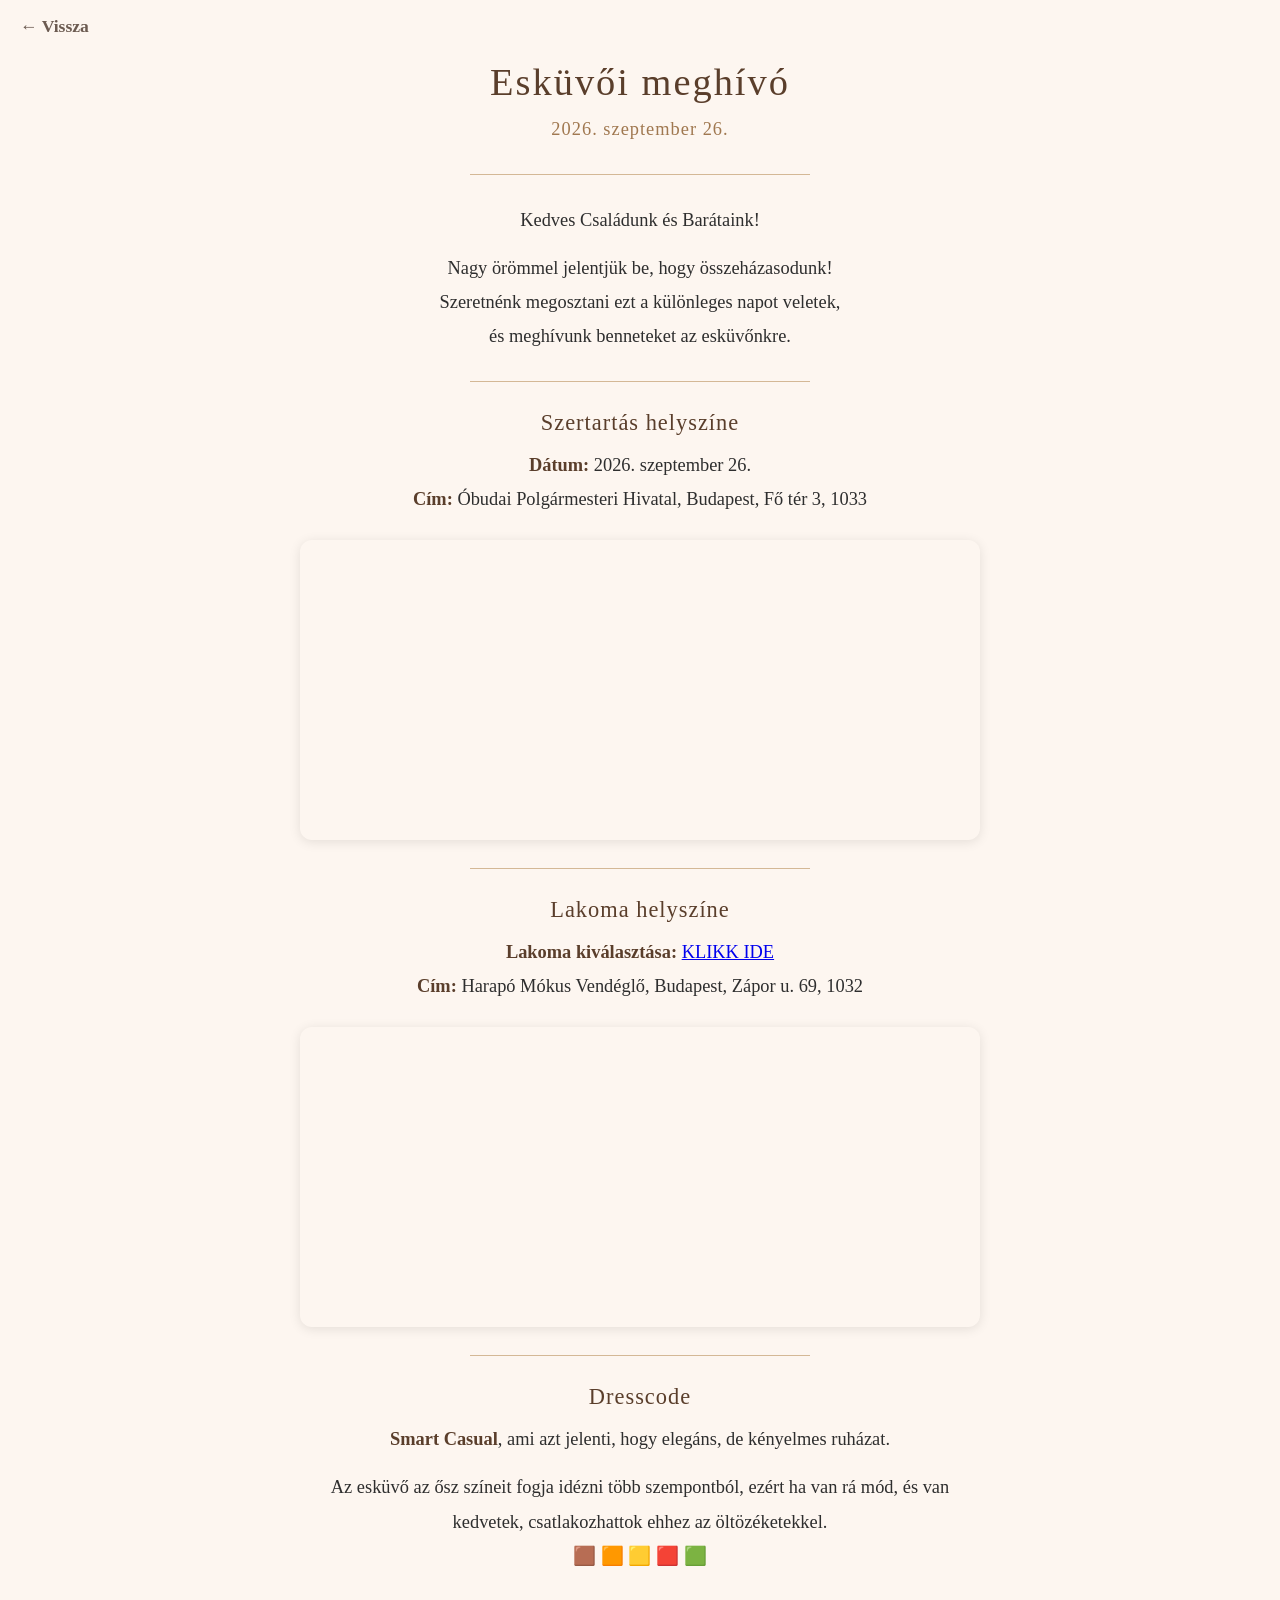
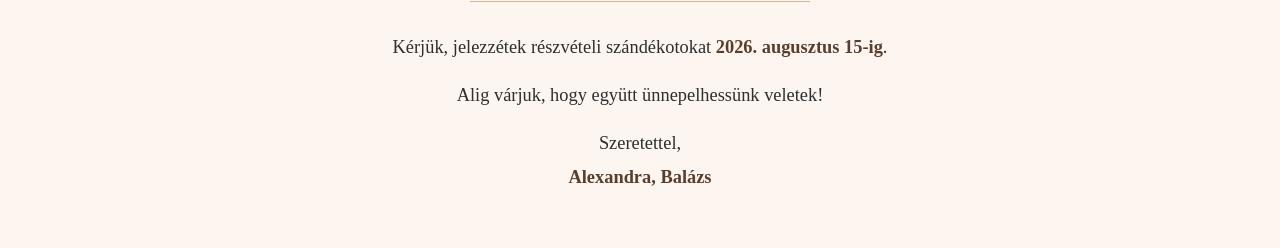
==== eskuvo.html @ 45cf3a00 "Dresscode javítás" ====
<!DOCTYPE html>
<html lang="hu">
<head>
    <meta charset="UTF-8">
    <meta name="viewport" content="width=device-width, initial-scale=1.0">
    <title>Esküvői meghívó – 2026.09.26</title>
    <link rel="stylesheet" href="style.css">
</head>
<body class="invite">

    <a href="eskuvo_fooldal.html" class="back-link">← Vissza</a>

    <div class="container">

        <!-- Képek használata:
             Teljes szélesség:  <img src="kep.jpg" alt="..." class="img-full">
             Közepes, középen:  <img src="kep.jpg" alt="..." class="img-center">
             Kerek portré:      <img src="kep.jpg" alt="..." class="img-round">
             2 oszlopos rács:
             <div class="img-grid">
                 <img src="kep1.jpg" alt="...">
                 <img src="kep2.jpg" alt="...">
             </div>
        -->

        <h1>Esküvői meghívó</h1>
        <p class="date-line">2026. szeptember 26.</p>

        <hr class="divider">

        <p>Kedves Családunk és Barátaink!</p>

        <p>Nagy örömmel jelentjük be, hogy összeházasodunk!<br>
        Szeretnénk megosztani ezt a különleges napot veletek,<br>
        és meghívunk benneteket az esküvőnkre.</p>

        <hr class="divider">

        <h2 class="section-title">Szertartás helyszíne</h2>

        <p>
            <strong>Dátum:</strong> 2026. szeptember 26.<br>
            <strong>Cím:</strong> Óbudai Polgármesteri Hivatal, Budapest, Fő tér 3, 1033
        </p>

        <div class="map-container">
            <iframe
                src="https://maps.google.com/maps?q=Budapest,+Fő+tér+3,+1033&output=embed&z=16"
                allowfullscreen
                loading="lazy"
                referrerpolicy="no-referrer-when-downgrade">
            </iframe>
        </div>

        <hr class="divider">

        <h2 class="section-title">Lakoma helyszíne</h2>

        <p>
            <strong>Lakoma kiválasztása:</strong> <a href="https://forms.gle/ZSXioDLwqqKCu9ad8" target="_blank" rel="noopener noreferrer">KLIKK IDE</a><br>
            <strong>Cím:</strong> Harapó Mókus Vendéglő, Budapest, Zápor u. 69, 1032
        </p>

        <div class="map-container">
            <iframe
                src="https://maps.google.com/maps?q=Harapó+Mókus+Vendéglő,+Budapest,+Zápor+u.+69,+1032&output=embed&z=16"
                allowfullscreen
                loading="lazy"
                referrerpolicy="no-referrer-when-downgrade">
            </iframe>
        </div>

        <hr class="divider">

        <h2 class="section-title">Dresscode</h2>

        <p> <strong>Smart Casual</strong>, ami azt jelenti, hogy elegáns, de kényelmes ruházat.</p>
        <p> Az esküvő az ősz színeit fogja idézni több szempontból, ezért ha van rá mód, és van kedvetek, csatlakozhattok ehhez az öltözéketekkel. <br>
        🟫 🟧 🟨 🟥 🟩</p>

        <hr class="divider">

        <p>Kérjük, jelezzétek részvételi szándékotokat <strong>2026. augusztus 15-ig</strong>.</p>

        <p>Alig várjuk, hogy együtt ünnepelhessünk veletek!</p>

        <p>Szeretettel,<br><strong>Alexandra, Balázs</strong></p>

    </div>

</body>
</html>
---- style.css ----
* {
    margin: 0;
    padding: 0;
    box-sizing: border-box;
}

html {
    font-family: 'Georgia', serif;
    color: #2e2e2e;
}

/* ===== FŐOLDAL ===== */

body.home {
    min-height: 100vh;
    display: flex;
    flex-direction: column;
    background: #f5f5f5;
}

.site-header {
    padding: 48px 24px 24px;
    text-align: center;
}

.logo {
    font-size: 2.2rem;
    font-weight: normal;
    letter-spacing: 4px;
    color: #1a1a1a;
}

.card-grid {
    flex: 1;
    display: flex;
    flex-wrap: wrap;
    gap: 24px;
    justify-content: center;
    align-items: center;
    padding: 40px 24px;
}

.card {
    display: flex;
    flex-direction: column;
    align-items: center;
    text-decoration: none;
    background: #fff;
    border-radius: 16px;
    padding: 40px 32px;
    width: 220px;
    box-shadow: 0 2px 12px rgba(0,0,0,0.08);
    transition: transform 0.15s, box-shadow 0.15s;
    color: #2e2e2e;
}

.card:hover {
    transform: translateY(-4px);
    box-shadow: 0 8px 24px rgba(0,0,0,0.13);
}

.card-icon {
    font-size: 2.4rem;
    margin-bottom: 16px;
}

.card h2 {
    font-size: 1.1rem;
    font-weight: normal;
    margin-bottom: 8px;
    text-align: center;
}

.card p {
    font-size: 0.85rem;
    color: #888;
    text-align: center;
}

.site-footer {
    padding: 24px;
    text-align: center;
    font-size: 0.8rem;
    color: #aaa;
}

/* ===== ESKÜVŐ HUB OLDAL ===== */

body.wedding-hub {
    min-height: 100vh;
    display: flex;
    flex-direction: column;
    align-items: center;
    background: #fdf6f0;
    position: relative;
}

.wedding-hub__bg {
    position: fixed;
    inset: 0;
    background-image: url('eskuvo_hatter.jpg');
    background-size: cover;
    background-position: center;
    opacity: 0.15;
    z-index: 0;
}

.wedding-hub__header {
    position: relative;
    z-index: 1;
    text-align: center;
    padding: 64px 24px 16px;
}

.wedding-hub__title {
    font-size: 2.2rem;
    font-weight: normal;
    letter-spacing: 3px;
    color: #5a3e2b;
}

.wedding-hub__date {
    font-size: 1.05rem;
    color: #a07850;
    letter-spacing: 1px;
    margin-top: 8px;
}

.wedding-hub__grid {
    position: relative;
    z-index: 1;
    flex: 1;
}

.wedding-card {
    border: 1px solid #e8d5c0;
    background: rgba(255,255,255,0.92);
}

.wedding-card h2 {
    color: #5a3e2b;
}

.wedding-quote {
    position: relative;
    z-index: 1;
    margin: 32px auto 0;
    max-width: 580px;
    padding: 40px 64px;
    border: 1px solid #c9a87a;
    outline: 1px solid #c9a87a;
    outline-offset: 8px;
    text-align: center;
    font-style: italic;
    color: #5a3e2b;
    font-size: 1rem;
    line-height: 1.8;
}

.wedding-quote::before,
.wedding-quote::after {
    content: '✦';
    display: block;
    color: #c9a87a;
    font-size: 0.85rem;
    font-style: normal;
    line-height: 1;
}

.wedding-quote::before { margin-bottom: 14px; }
.wedding-quote::after  { margin-top: 14px; }

.wedding-quote cite {
    display: block;
    margin-top: 10px;
    font-size: 0.92rem;
    font-style: normal;
    color: #a07850;
    letter-spacing: 1px;
}

/* ===== ESKÜVŐ OLDAL ===== */

body.invite {
    min-height: 100vh;
    display: flex;
    flex-direction: column;
    justify-content: center;
    align-items: center;
    background: #fdf6f0;
    padding: 60px 24px 40px;
    position: relative;
}

body.invite::before {
    content: '';
    position: fixed;
    inset: 0;
    background-image: url('eskuvo_hatter.jpg');
    background-size: cover;
    background-position: center;
    opacity: 0.15;
    z-index: 0;
}

.back-link {
    position: fixed;
    top: 16px;
    left: 20px;
    font-size: 1.1rem;
    font-weight: bold;
    color: #2e1a0e;
    text-decoration: none;
    opacity: 0.7;
    z-index: 2;
    transition: opacity 0.15s;
}

.back-link:hover {
    opacity: 1;
}

.container {
    position: relative;
    z-index: 1;
    width: 100%;
    max-width: 680px;
    text-align: center;
}

.container h1 {
    font-size: 2.4rem;
    font-weight: normal;
    letter-spacing: 2px;
    color: #5a3e2b;
    margin-bottom: 8px;
}

.date-line {
    font-size: 1.15rem;
    color: #a07850;
    margin-bottom: 0;
    letter-spacing: 1px;
}

.container p {
    font-size: 1.15rem;
    line-height: 1.85;
    margin-bottom: 14px;
}

strong {
    color: #5a3e2b;
}

.section-title {
    font-size: 1.4rem;
    font-weight: normal;
    letter-spacing: 1px;
    color: #5a3e2b;
    margin-bottom: 12px;
}

.map-container {
    width: 100%;
    margin: 24px 0;
    border-radius: 12px;
    overflow: hidden;
    box-shadow: 0 2px 12px rgba(0,0,0,0.1);
}

.map-container iframe {
    width: 100%;
    height: 300px;
    border: 0;
    display: block;
}

.divider {
    border: none;
    border-top: 1px solid #d4b896;
    margin: 28px auto;
    width: 50%;
}

/* --- Képosztályok --- */

.img-full {
    width: 100%;
    height: auto;
    display: block;
    margin: 24px auto;
    border-radius: 8px;
    object-fit: cover;
}

.img-center {
    width: 80%;
    max-width: 500px;
    height: auto;
    display: block;
    margin: 24px auto;
    border-radius: 8px;
    object-fit: cover;
}

.img-round {
    width: 180px;
    height: 180px;
    display: block;
    margin: 24px auto;
    border-radius: 50%;
    object-fit: cover;
}

.img-grid {
    display: grid;
    grid-template-columns: repeat(2, 1fr);
    gap: 12px;
    margin: 24px 0;
}

.img-grid img {
    width: 100%;
    height: 200px;
    object-fit: cover;
    border-radius: 8px;
}

/* ===== MOBIL ===== */

@media (max-width: 600px) {
    .logo {
        font-size: 1.6rem;
    }

    .card {
        width: 100%;
        max-width: 320px;
        padding: 32px 24px;
    }

    .container h1 {
        font-size: 1.4rem;
    }

    .container p {
        font-size: 0.97rem;
    }

    .img-center {
        width: 100%;
    }

    .img-grid {
        grid-template-columns: 1fr;
    }

    .img-grid img {
        height: 180px;
    }
}
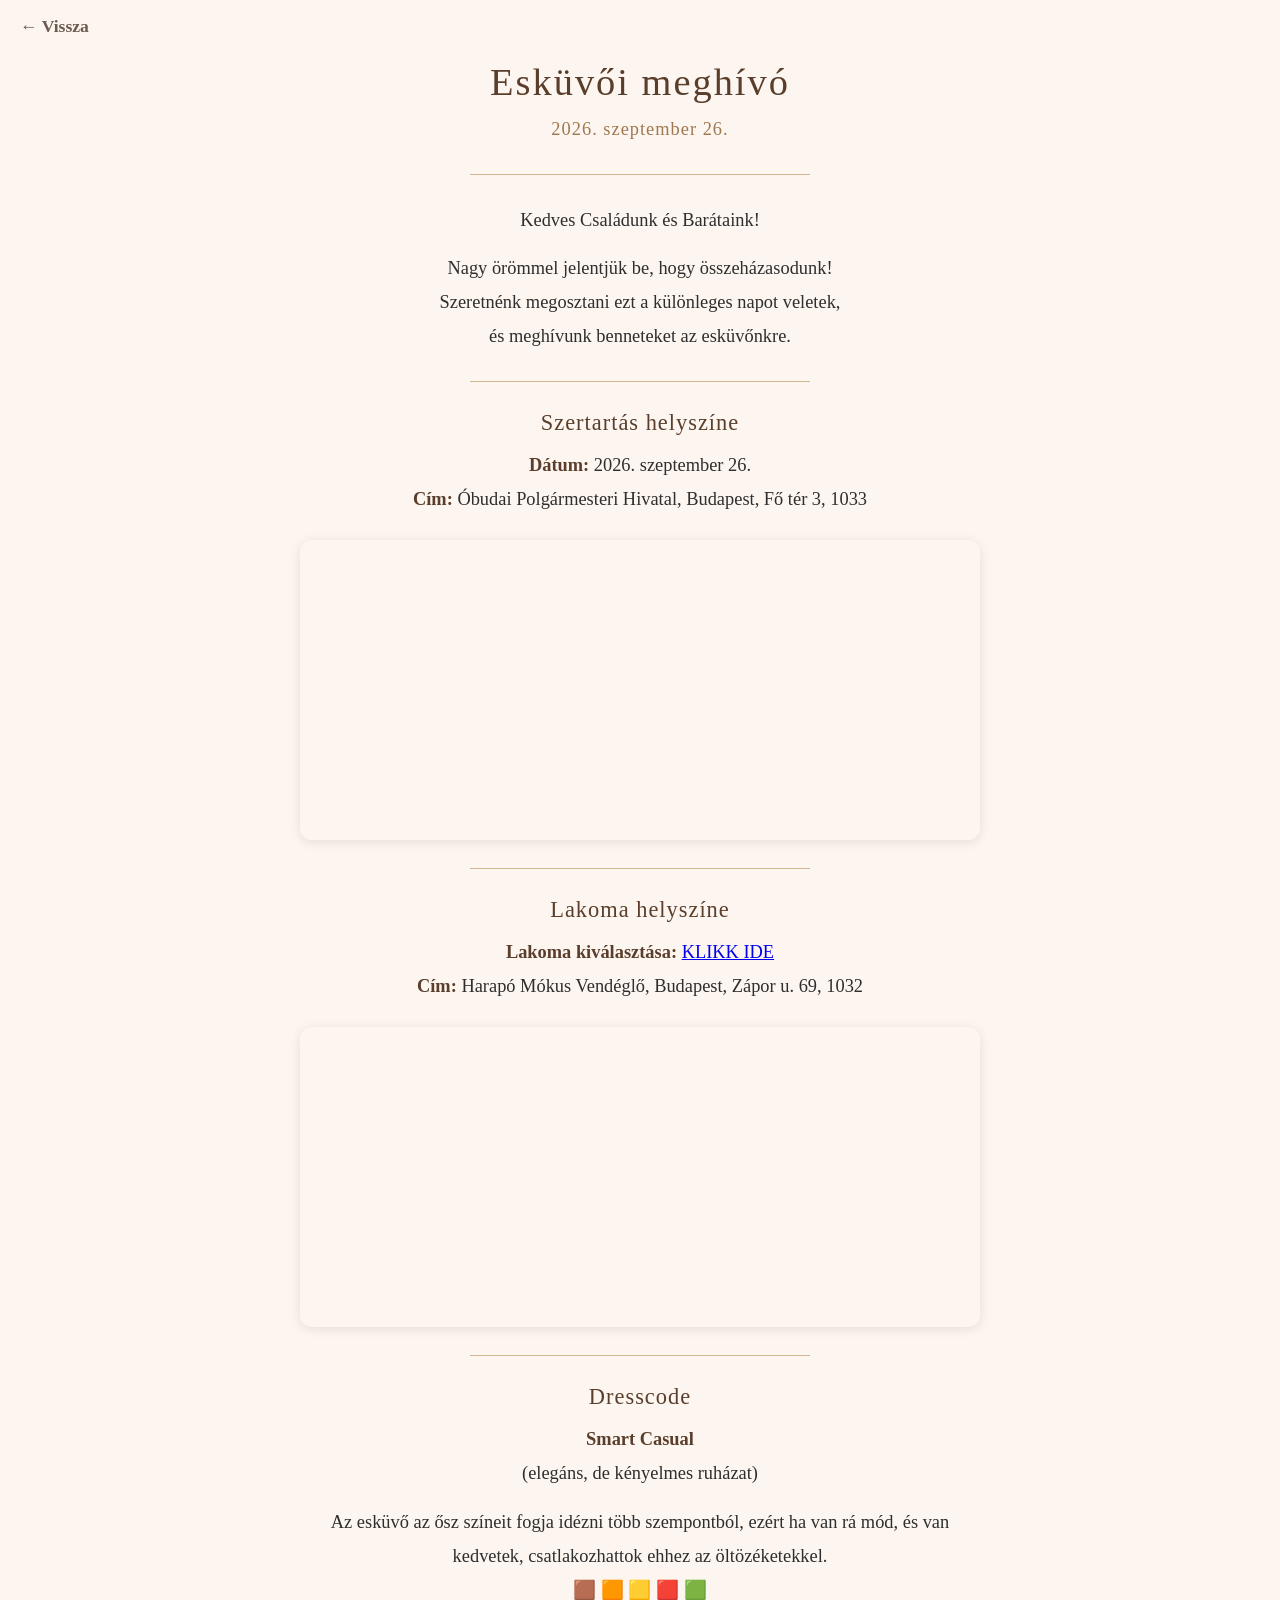
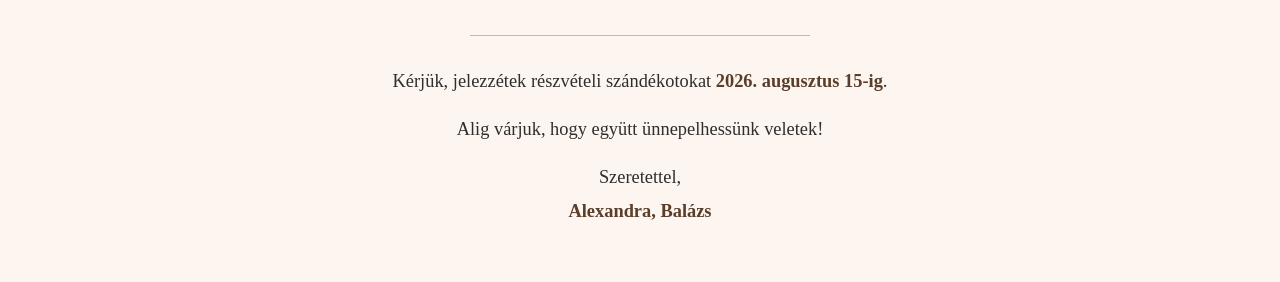
==== commit 2d91ff9e: "Dresscode" ====
--- a/eskuvo.html
+++ b/eskuvo.html
@@ -74,7 +74,8 @@
 
         <h2 class="section-title">Dresscode</h2>
 
-        <p> <strong>Smart Casual</strong>, ami azt jelenti, hogy elegáns, de kényelmes ruházat.</p>
+        <p> <strong>Smart Casual</strong><br>
+        (elegáns, de kényelmes ruházat)</p>
         <p> Az esküvő az ősz színeit fogja idézni több szempontból, ezért ha van rá mód, és van kedvetek, csatlakozhattok ehhez az öltözéketekkel. <br>
         🟫 🟧 🟨 🟥 🟩</p>
 
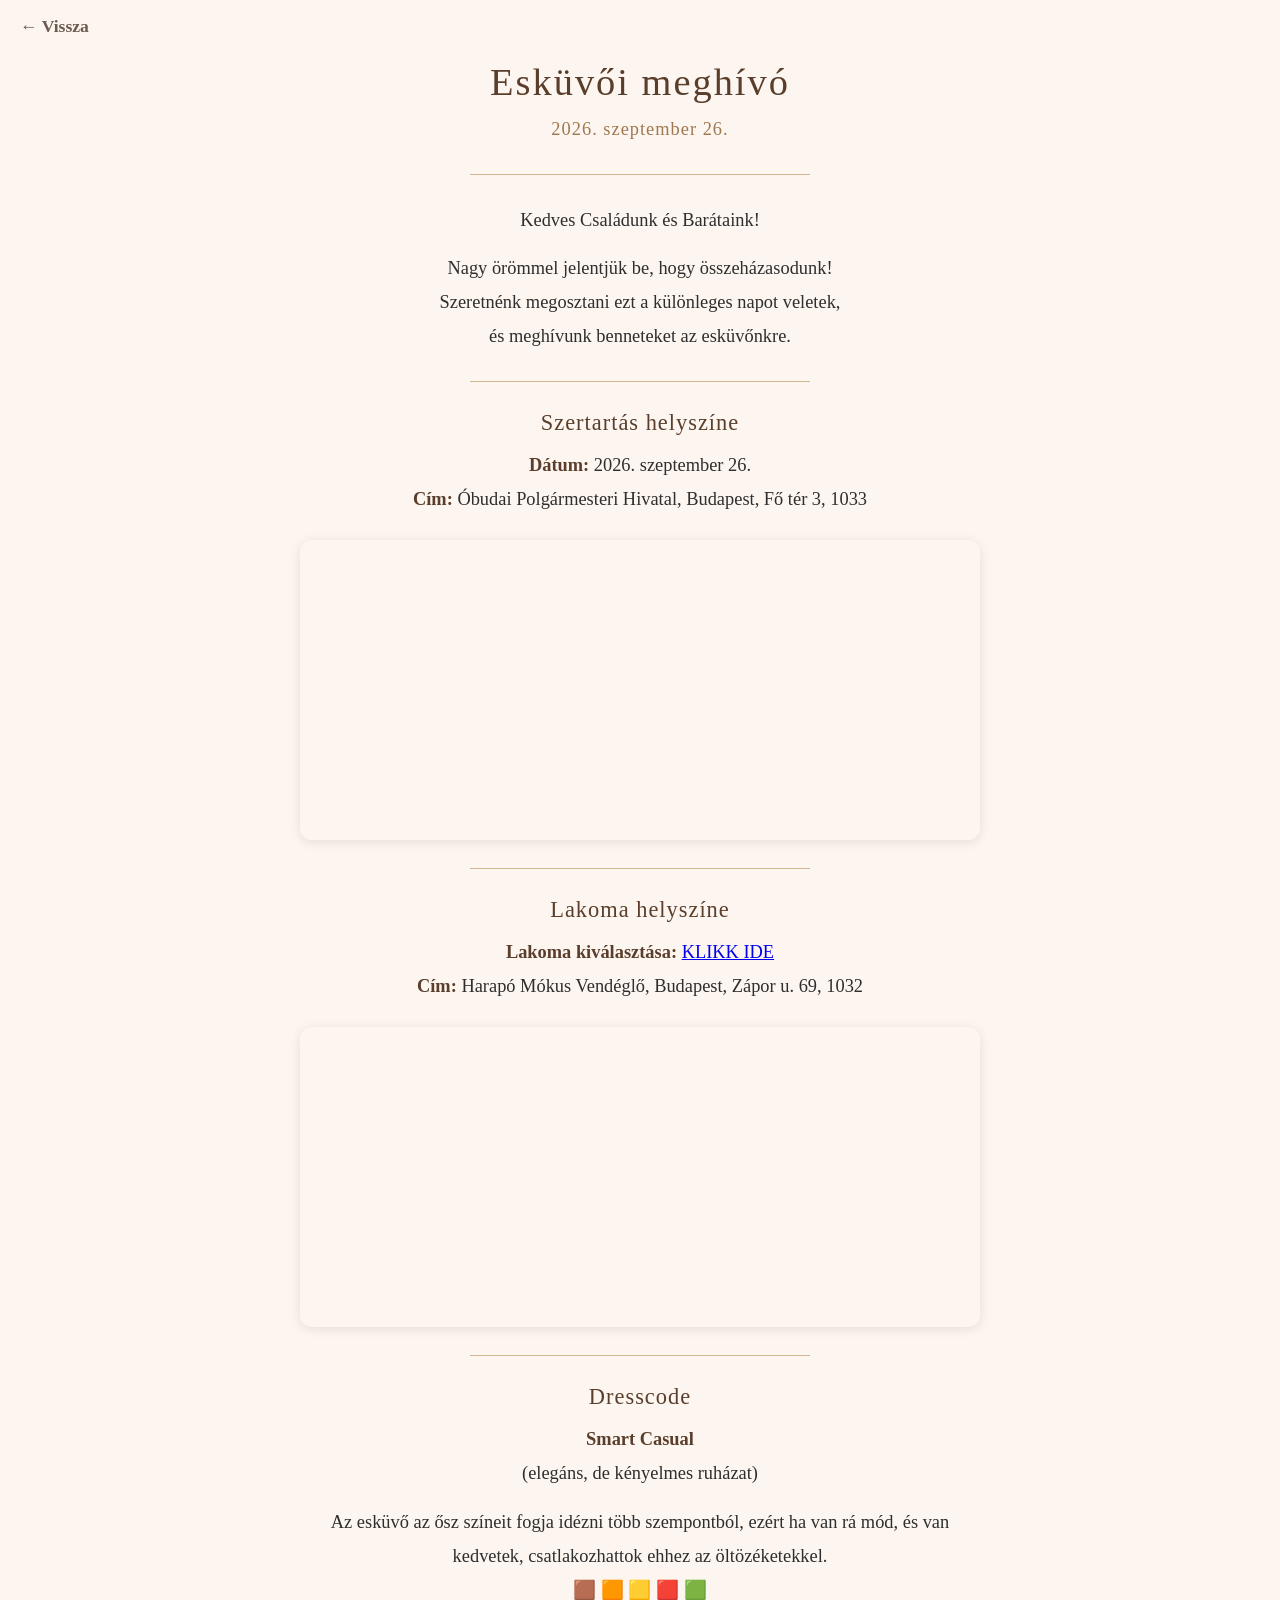
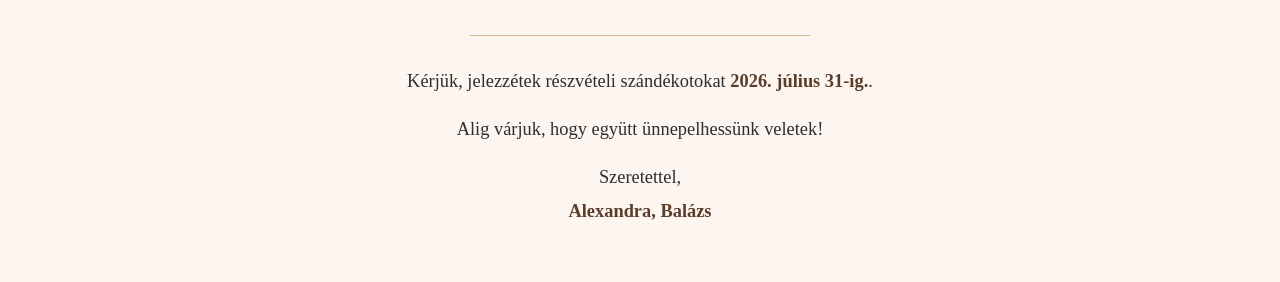
==== commit 48ccc578: "Dátum" ====
--- a/eskuvo.html
+++ b/eskuvo.html
@@ -81,7 +81,7 @@
 
         <hr class="divider">
 
-        <p>Kérjük, jelezzétek részvételi szándékotokat <strong>2026. augusztus 15-ig</strong>.</p>
+        <p>Kérjük, jelezzétek részvételi szándékotokat <strong>2026. július 31-ig.</strong>.</p>
 
         <p>Alig várjuk, hogy együtt ünnepelhessünk veletek!</p>
 
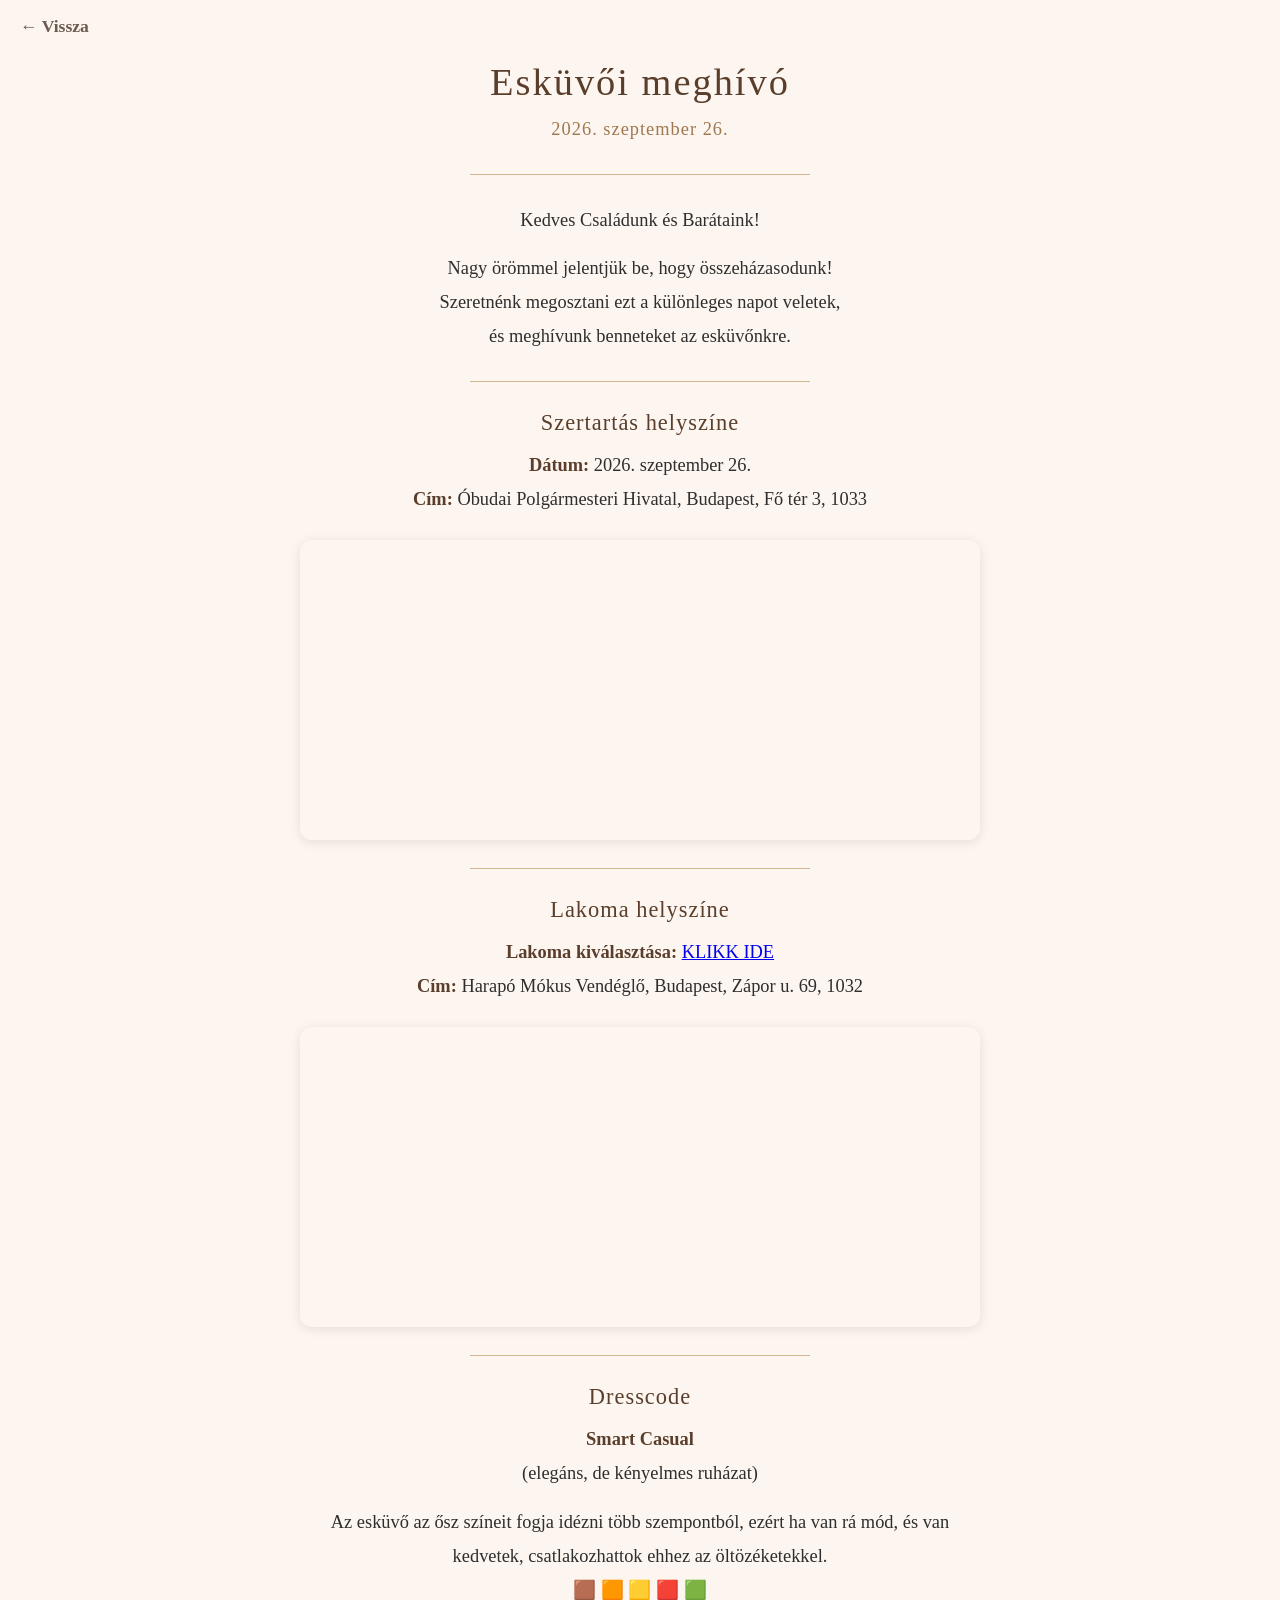
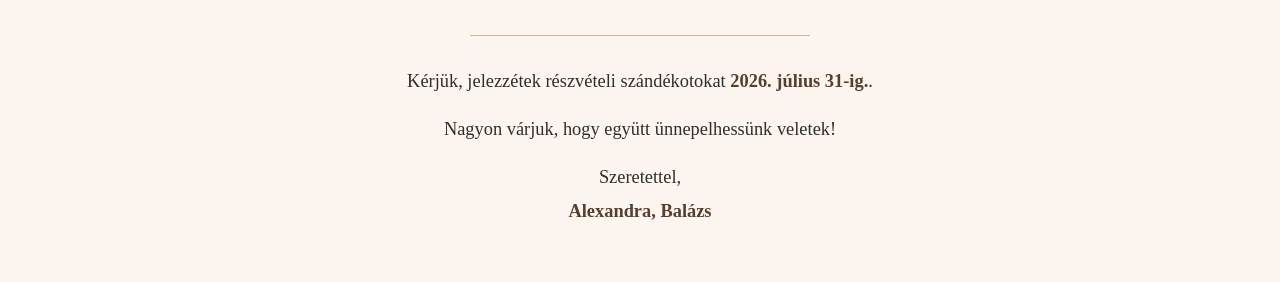
==== commit a8fdd7c5: "Végszó" ====
--- a/eskuvo.html
+++ b/eskuvo.html
@@ -83,7 +83,7 @@
 
         <p>Kérjük, jelezzétek részvételi szándékotokat <strong>2026. július 31-ig.</strong>.</p>
 
-        <p>Alig várjuk, hogy együtt ünnepelhessünk veletek!</p>
+        <p>Nagyon várjuk, hogy együtt ünnepelhessünk veletek!</p>
 
         <p>Szeretettel,<br><strong>Alexandra, Balázs</strong></p>
 
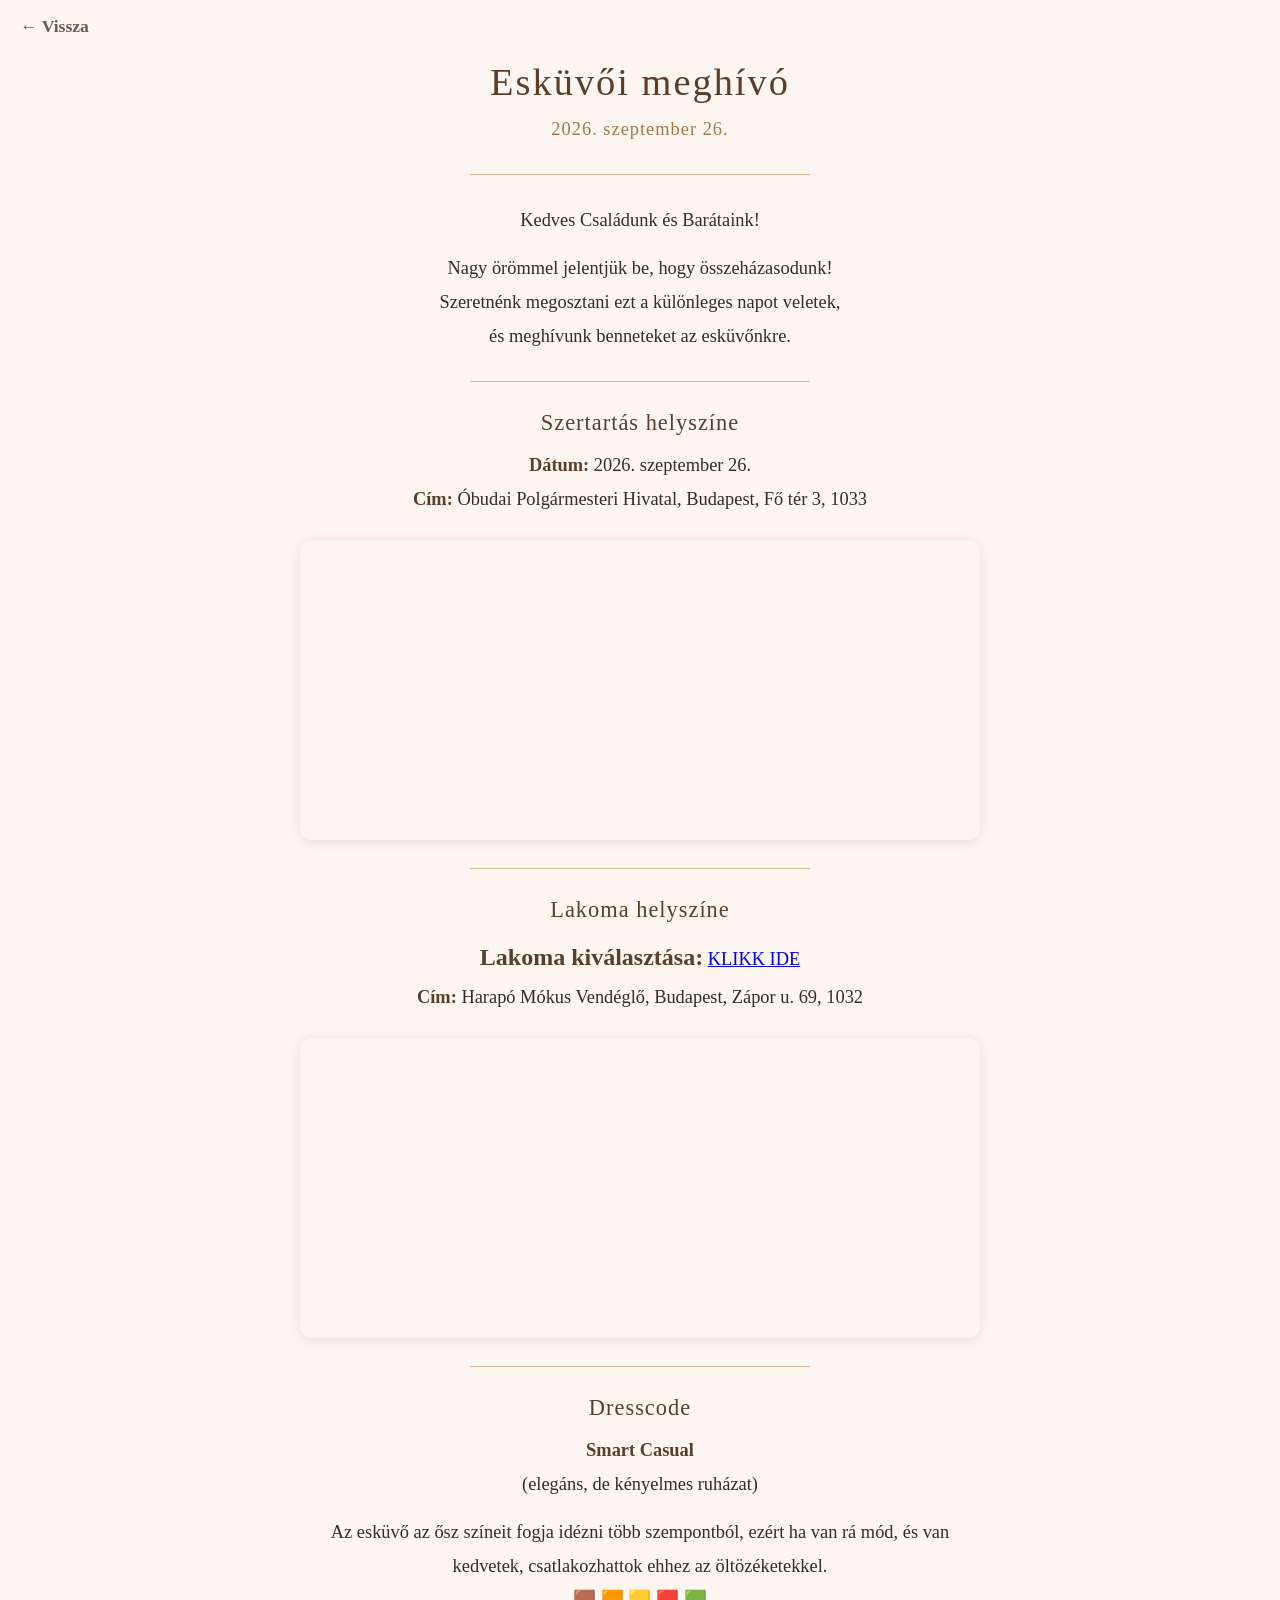
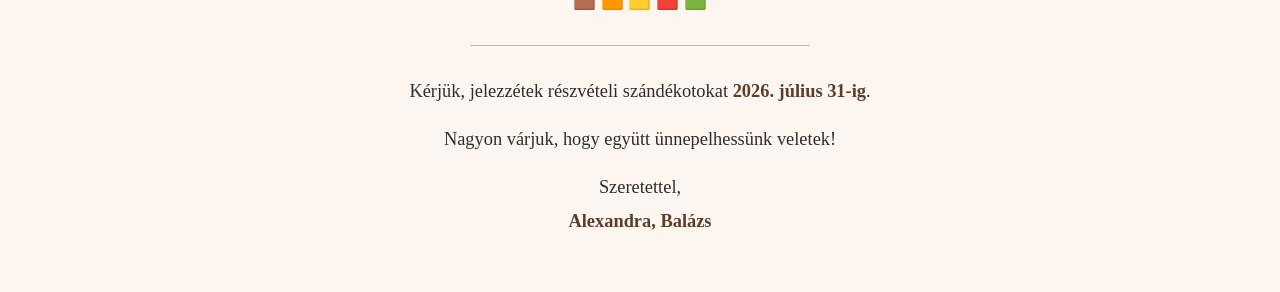
==== commit 514f3230: "Lakoma CSS" ====
--- a/eskuvo.html
+++ b/eskuvo.html
@@ -57,7 +57,7 @@
         <h2 class="section-title">Lakoma helyszíne</h2>
 
         <p>
-            <strong>Lakoma kiválasztása:</strong> <a href="https://forms.gle/ZSXioDLwqqKCu9ad8" target="_blank" rel="noopener noreferrer">KLIKK IDE</a><br>
+            <strong class="strong-lakoma">Lakoma kiválasztása:</strong> <a href="https://forms.gle/ZSXioDLwqqKCu9ad8" target="_blank" rel="noopener noreferrer">KLIKK IDE</a><br>
             <strong>Cím:</strong> Harapó Mókus Vendéglő, Budapest, Zápor u. 69, 1032
         </p>
 
@@ -81,7 +81,7 @@
 
         <hr class="divider">
 
-        <p>Kérjük, jelezzétek részvételi szándékotokat <strong>2026. július 31-ig.</strong>.</p>
+        <p>Kérjük, jelezzétek részvételi szándékotokat <strong>2026. július 31-ig</strong>.</p>
 
         <p>Nagyon várjuk, hogy együtt ünnepelhessünk veletek!</p>
 
--- a/style.css
+++ b/style.css
@@ -253,6 +253,11 @@
     color: #5a3e2b;
 }
 
+.strong-lakoma{
+    font-size: 1.5rem;
+
+}
+
 .section-title {
     font-size: 1.4rem;
     font-weight: normal;
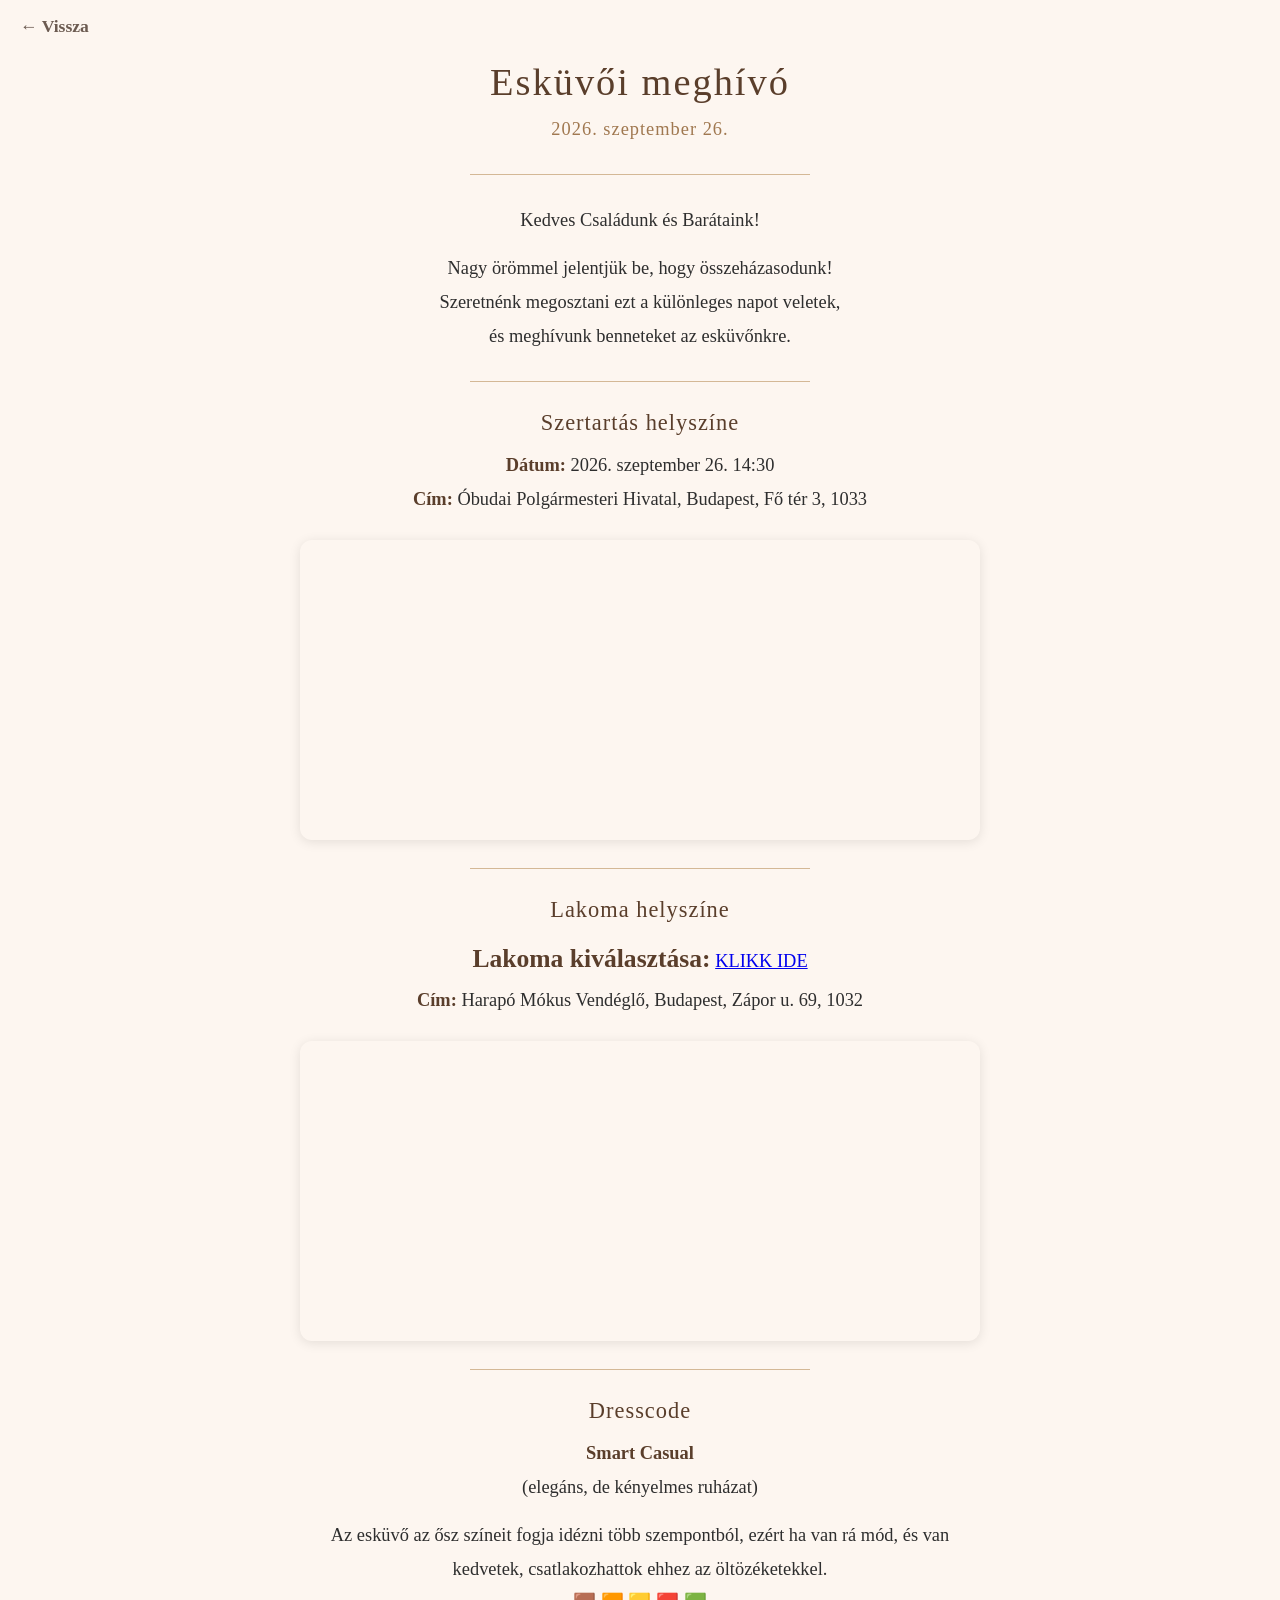
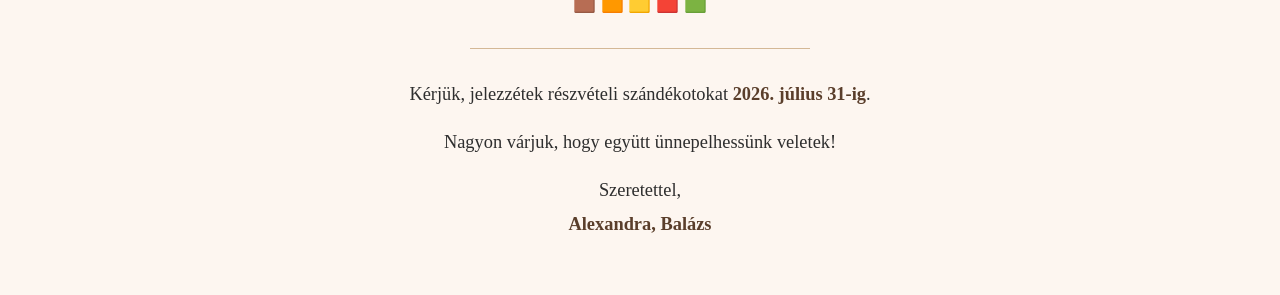
==== commit 63cb68f6: "Dátum" ====
--- a/eskuvo.html
+++ b/eskuvo.html
@@ -39,7 +39,7 @@
         <h2 class="section-title">Szertartás helyszíne</h2>
 
         <p>
-            <strong>Dátum:</strong> 2026. szeptember 26.<br>
+            <strong>Dátum:</strong> 2026. szeptember 26. 14:30<br>
             <strong>Cím:</strong> Óbudai Polgármesteri Hivatal, Budapest, Fő tér 3, 1033
         </p>
 
--- a/style.css
+++ b/style.css
@@ -254,7 +254,7 @@
 }
 
 .strong-lakoma{
-    font-size: 1.5rem;
+    font-size: 1.6rem;
 
 }
 
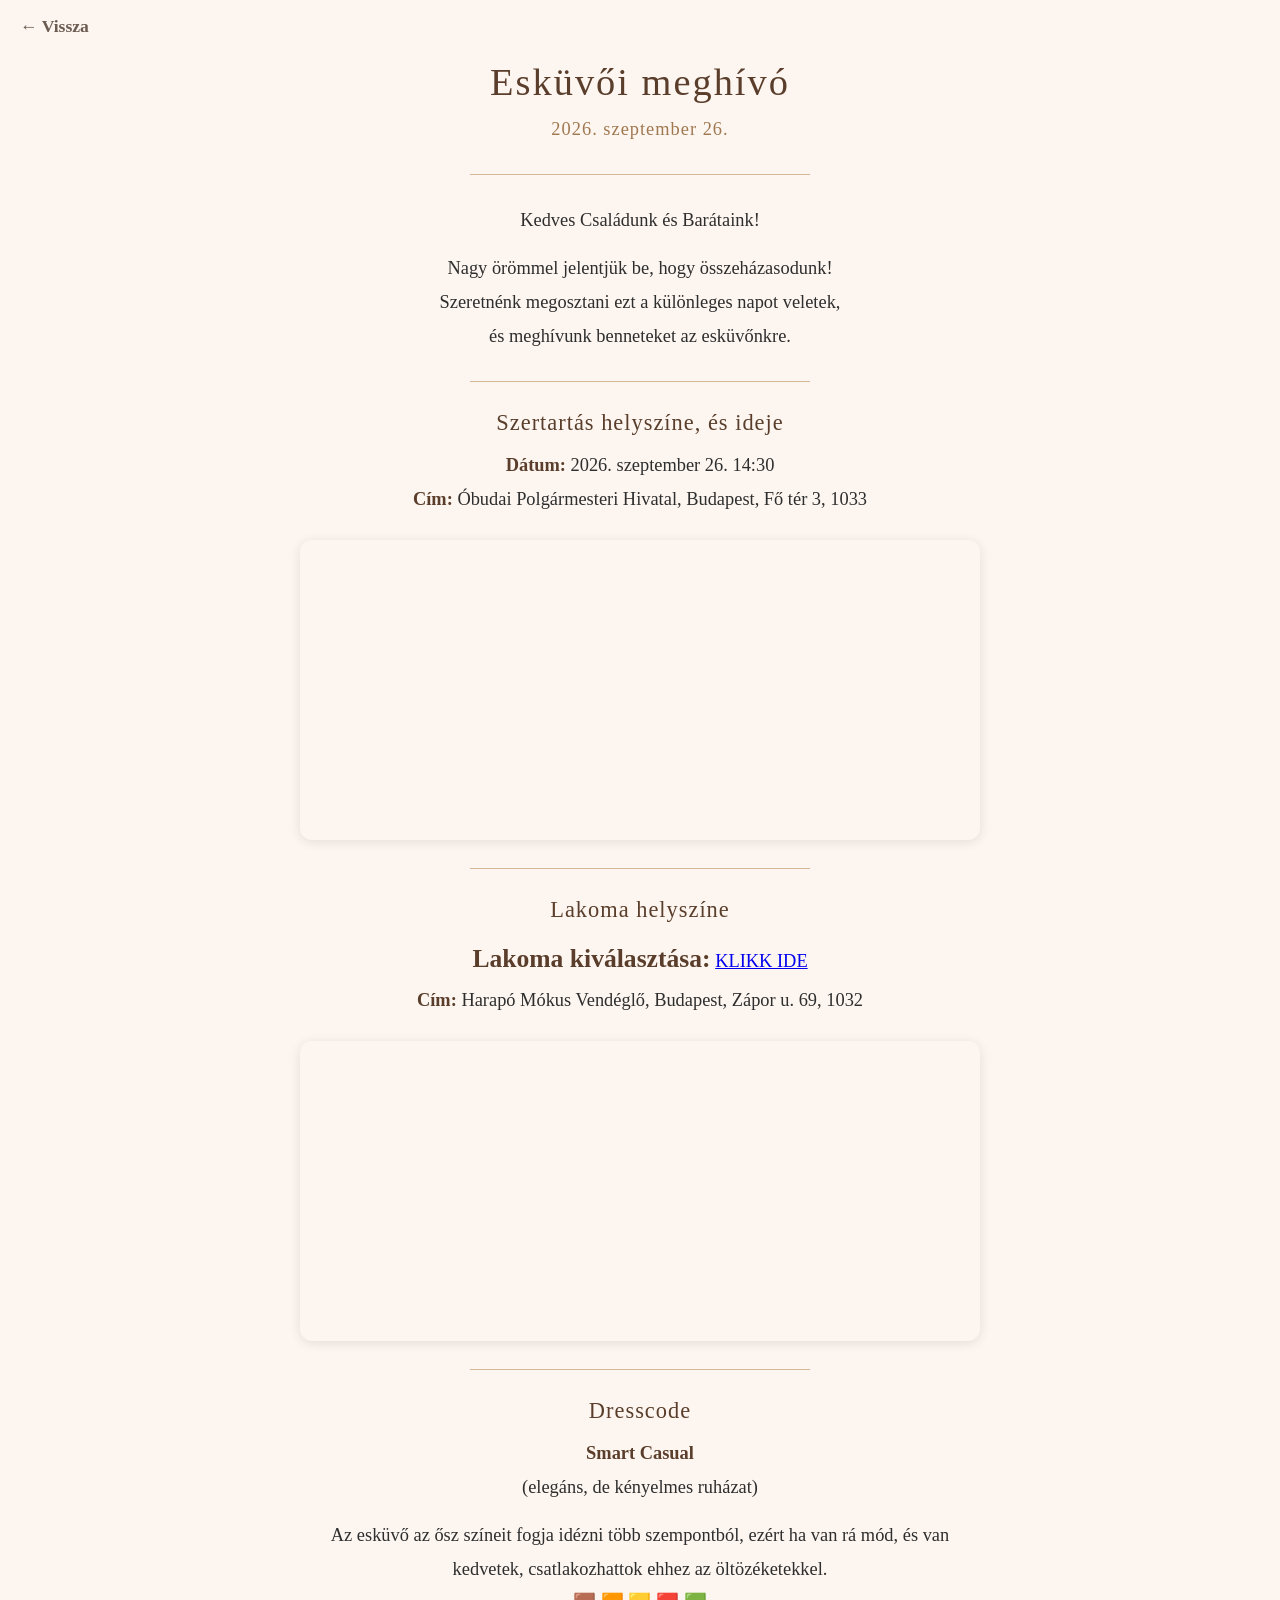
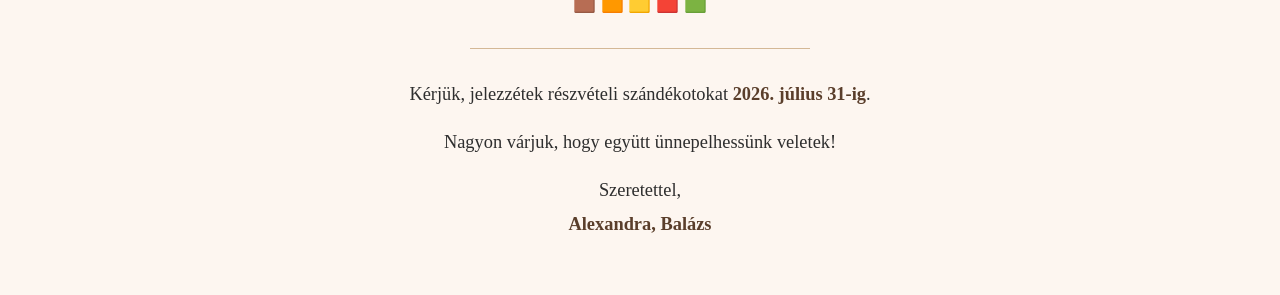
==== commit 703c0be7: "Dátum 2" ====
--- a/eskuvo.html
+++ b/eskuvo.html
@@ -36,7 +36,7 @@
 
         <hr class="divider">
 
-        <h2 class="section-title">Szertartás helyszíne</h2>
+        <h2 class="section-title">Szertartás helyszíne, és ideje</h2>
 
         <p>
             <strong>Dátum:</strong> 2026. szeptember 26. 14:30<br>
